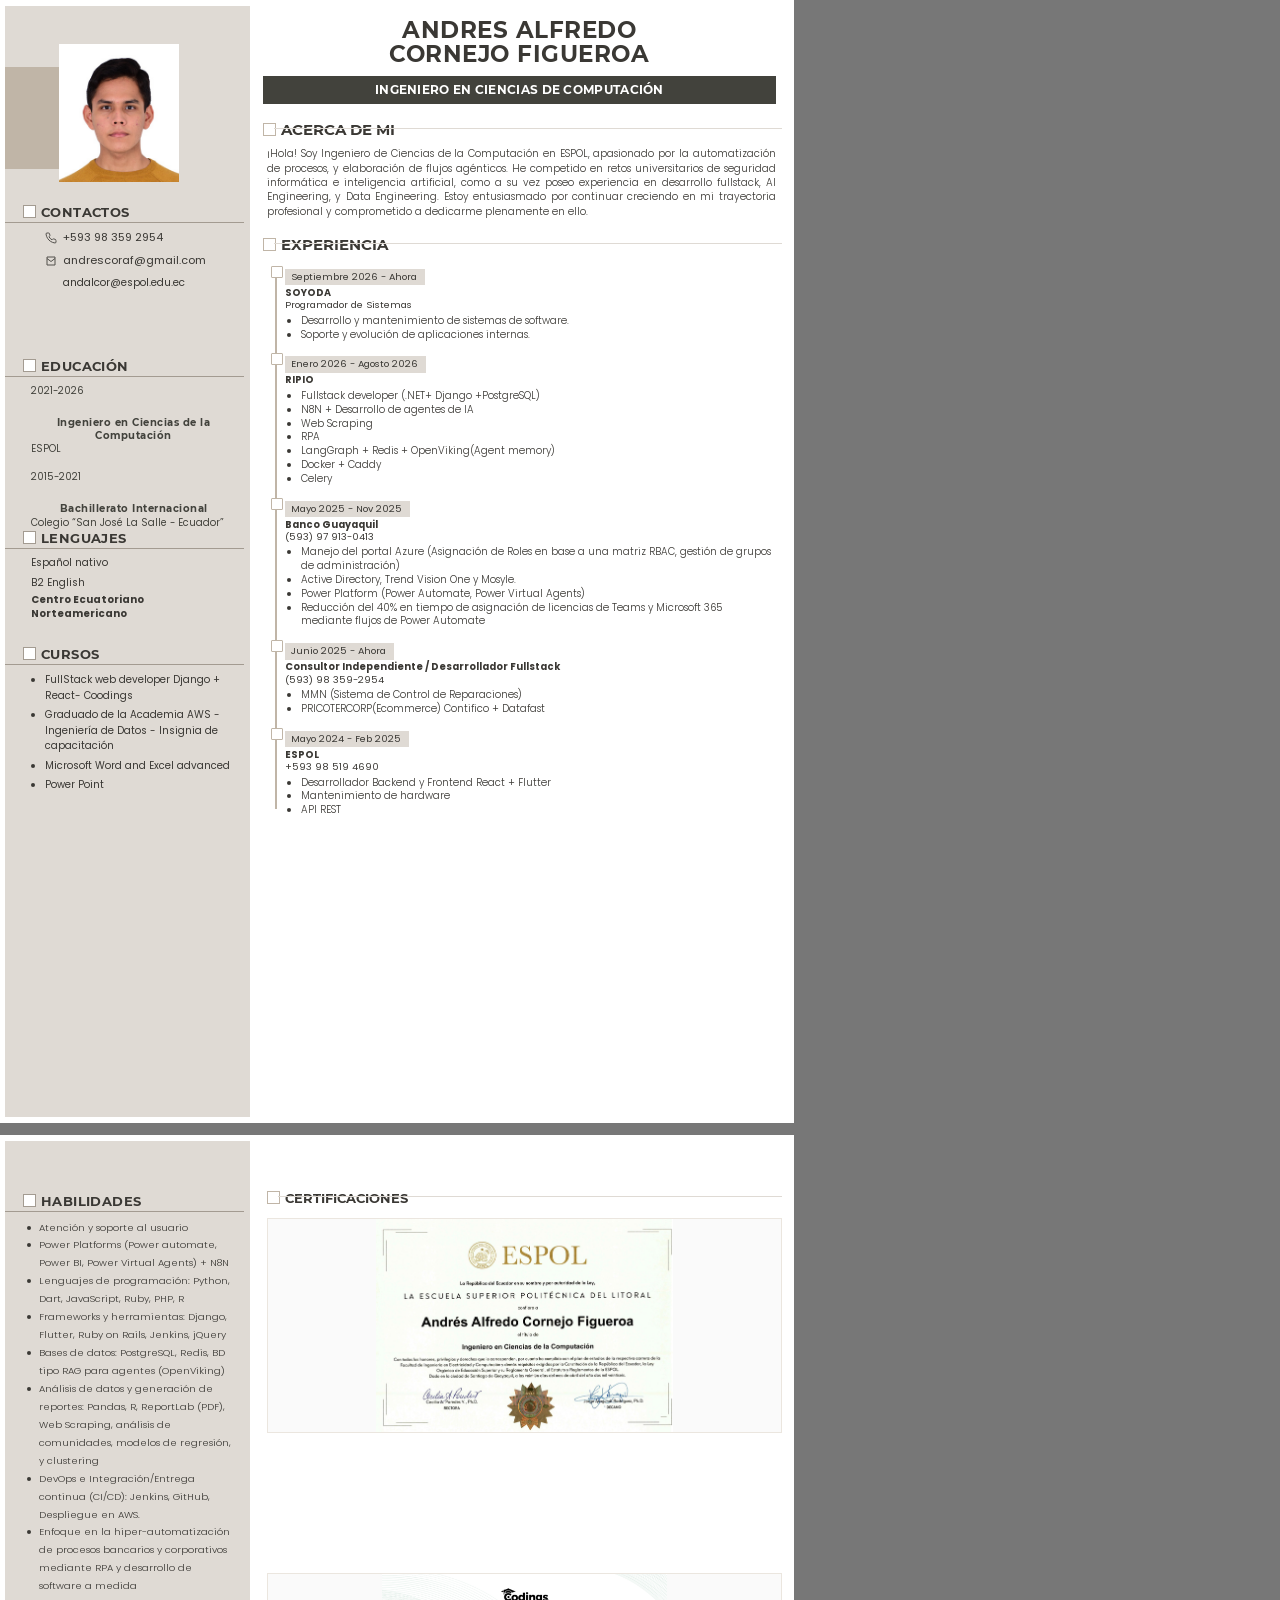
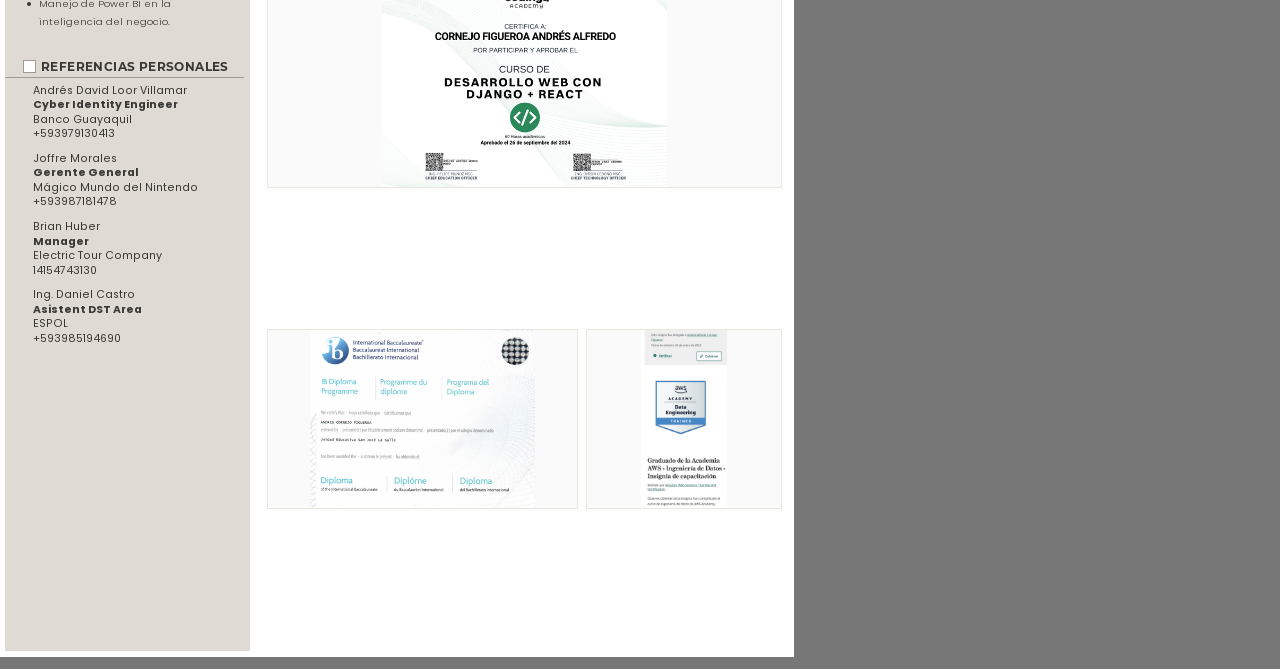
==== cv/cv_canva_style.html @ eb535a84 "Recrear CV con diseño Canva: Soyoda y cierre de Ripio Edita el PDF exportado de Canva conservando fo" ====
<!DOCTYPE html>
<html lang="es">
<head>
  <meta charset="UTF-8" />
  <title>CV Andrés Alfredo Cornejo Figueroa</title>
  <style>
    @font-face {
      font-family: "Poppins";
      src: url("assets/fonts/Poppins-Light.ttf") format("truetype");
      font-weight: 300;
      font-style: normal;
    }
    @font-face {
      font-family: "Poppins";
      src: url("assets/fonts/Poppins-Regular.ttf") format("truetype");
      font-weight: 400;
      font-style: normal;
    }
    @font-face {
      font-family: "Poppins";
      src: url("assets/fonts/Poppins-SemiBold.ttf") format("truetype");
      font-weight: 600;
      font-style: normal;
    }
    @font-face {
      font-family: "Poppins";
      src: url("assets/fonts/Poppins-Bold.ttf") format("truetype");
      font-weight: 700;
      font-style: normal;
    }
    @font-face {
      font-family: "Garet";
      src: url("assets/fonts/Montserrat-Bold.ttf") format("truetype");
      font-weight: 700;
      font-style: normal;
    }

    @page {
      size: A4;
      margin: 0;
    }

    * { box-sizing: border-box; margin: 0; padding: 0; }

    :root {
      --beige: #dfdad4;
      --beige-dark: #c0b5a7;
      --ink: #3a3834;
      --ink-soft: #42423c;
      --line: #a39b91;
      --white: #ffffff;
      --sidebar-w: 245px;
    }

    html, body {
      width: 210mm;
      background: #777;
      color: var(--ink);
      font-family: "Poppins", sans-serif;
      -webkit-print-color-adjust: exact;
      print-color-adjust: exact;
    }

    .page {
      width: 210mm;
      height: 297mm;
      background: var(--white);
      position: relative;
      overflow: hidden;
      page-break-after: always;
      margin: 0 auto 12px;
    }

    .sidebar {
      position: absolute;
      top: 6px;
      left: 5px;
      bottom: 6px;
      width: var(--sidebar-w);
      background: var(--beige);
    }

    .photo-wrap {
      position: absolute;
      top: 38px;
      left: 54px;
      width: 120px;
      height: 138px;
      overflow: hidden;
      background: var(--beige-dark);
    }
    .photo-wrap img {
      width: 100%;
      height: 100%;
      object-fit: cover;
      object-position: center top;
    }

    /* decorative accent behind photo (like original) */
    .photo-accent {
      position: absolute;
      top: 61px;
      left: 0;
      width: 60px;
      height: 102px;
      background: var(--beige-dark);
    }

    .side-section {
      position: absolute;
      left: 18px;
      right: 14px;
    }

    .side-title {
      font-family: "Garet", "Poppins", sans-serif;
      font-weight: 700;
      font-size: 13px;
      letter-spacing: 0.4px;
      text-transform: uppercase;
      margin-bottom: 10px;
      padding-left: 18px;
      position: relative;
    }

    .side-title::before {
      content: "";
      position: absolute;
      left: 0;
      top: 1px;
      width: 11px;
      height: 11px;
      border: 1.5px solid var(--line);
      background: var(--white);
    }

    .side-rule {
      position: absolute;
      left: -18px;
      right: -8px;
      top: 18px;
      border-top: 1.5px solid var(--line);
    }

    .side-title .side-rule { display: block; }

    .contact { top: 198px; }
    .contact p {
      font-size: 11px;
      line-height: 1.35;
      margin: 0 0 8px 22px;
      display: flex;
      align-items: flex-start;
      gap: 6px;
    }
    .contact .ico {
      width: 12px;
      height: 12px;
      margin-top: 2px;
      flex: 0 0 auto;
      opacity: 0.85;
    }

    .edu { top: 352px; }
    .edu-item { margin: 0 0 14px 8px; }
    .edu-item .dates {
      font-size: 9.8px;
      font-weight: 400;
      color: var(--ink-soft);
    }
    .edu-item .name {
      font-size: 9.8px;
      font-weight: 700;
      color: var(--ink-soft);
      line-height: 1.35;
    }
    .edu-item .place {
      font-size: 9.8px;
      font-weight: 400;
      color: var(--ink-soft);
    }

    .langs { top: 524px; }
    .langs p {
      font-size: 10px;
      margin: 0 0 6px 8px;
      line-height: 1.35;
    }
    .langs .place {
      font-weight: 700;
      margin-top: -2px;
    }

    .cursos { top: 640px; }
    .cursos ul {
      list-style: disc;
      margin-left: 22px;
      font-size: 10px;
      line-height: 1.55;
    }
    .cursos li { margin-bottom: 4px; }

    /* RIGHT COLUMN */
    .main {
      position: absolute;
      left: calc(var(--sidebar-w) + 18px);
      right: 18px;
      top: 0;
      bottom: 0;
    }

    .name {
      font-family: "Garet", "Poppins", sans-serif;
      font-weight: 700;
      font-size: 23px;
      line-height: 1.05;
      text-align: center;
      margin-top: 18px;
      letter-spacing: 0.5px;
    }

    .role-bar {
      margin: 10px auto 0;
      background: #42423c;
      color: #fff;
      text-align: center;
      font-family: "Garet", "Poppins", sans-serif;
      font-weight: 700;
      font-size: 11.5px;
      letter-spacing: 0.3px;
      padding: 7px 10px;
      width: 100%;
    }

    .main-title {
      font-family: "Garet", "Poppins", sans-serif;
      font-weight: 700;
      font-size: 15px;
      text-transform: uppercase;
      margin: 16px 0 8px;
      padding-left: 18px;
      position: relative;
    }
    .main-title::before {
      content: "";
      position: absolute;
      left: 0;
      top: 3px;
      width: 11px;
      height: 11px;
      border: 1.5px solid var(--beige-dark);
      background: var(--white);
    }
    .main-title::after {
      content: "";
      position: absolute;
      left: 11px;
      right: -6px;
      top: 8px;
      border-top: 1.5px solid var(--beige);
    }

    .about {
      font-family: "Poppins", sans-serif;
      font-weight: 300;
      font-size: 10.1px;
      line-height: 1.42;
      text-align: justify;
      margin-left: 4px;
    }

    .timeline {
      position: relative;
      margin-top: 4px;
      margin-left: 8px;
      padding-left: 14px;
    }
    .timeline::before {
      content: "";
      position: absolute;
      left: 4px;
      top: 10px;
      bottom: 8px;
      width: 1.5px;
      background: var(--beige-dark);
    }

    .job {
      position: relative;
      margin-bottom: 8px;
    }
    .job::before {
      content: "";
      position: absolute;
      left: -14px;
      top: 4px;
      width: 10px;
      height: 10px;
      border: 1.5px solid var(--beige-dark);
      background: var(--white);
      border-radius: 1px;
      z-index: 1;
    }

    .job-date {
      display: inline-block;
      background: var(--beige);
      font-size: 9.6px;
      padding: 2px 8px 2px 6px;
      margin-bottom: 1px;
      line-height: 1.3;
    }
    .job-company {
      font-size: 9.6px;
      font-weight: 700;
      line-height: 1.3;
    }
    .job-role {
      font-size: 9.6px;
      font-weight: 400;
      line-height: 1.3;
      margin-bottom: 2px;
    }
    .job ul {
      list-style: disc;
      margin: 2px 0 0 16px;
      font-family: "Poppins", sans-serif;
      font-weight: 300;
      font-size: 10px;
      line-height: 1.38;
    }

    /* PAGE 2 */
    .skills { top: 52px; }
    .skills ul {
      list-style: none;
      margin: 8px 0 0 4px;
      font-family: "Poppins", sans-serif;
      font-weight: 300;
      font-size: 9.7px;
      line-height: 1.85;
    }
    .skills li {
      position: relative;
      padding-left: 12px;
    }
    .skills li::before {
      content: "";
      position: absolute;
      left: 0;
      top: 7px;
      width: 4px;
      height: 4px;
      background: var(--ink);
      border-radius: 50%;
    }

    .refs { top: 518px; }
    .ref {
      margin: 0 0 10px 10px;
      font-size: 10.8px;
      line-height: 1.35;
    }
    .ref .rname { font-weight: 400; }
    .ref .rrole { font-weight: 700; }
    .ref .rorg, .ref .rphone { font-weight: 400; }

    .certs {
      position: absolute;
      left: calc(var(--sidebar-w) + 22px);
      right: 12px;
      top: 55px;
      bottom: 18px;
    }
    .certs h2 {
      font-family: "Garet", "Poppins", sans-serif;
      font-weight: 700;
      font-size: 13px;
      margin-bottom: 12px;
      padding-left: 18px;
      position: relative;
    }
    .certs h2::before {
      content: "";
      position: absolute;
      left: 0;
      top: 1px;
      width: 11px;
      height: 11px;
      border: 1.5px solid var(--beige-dark);
      background: var(--white);
    }
    .certs h2::after {
      content: "";
      position: absolute;
      left: 11px;
      right: 0;
      top: 6px;
      border-top: 1.5px solid var(--beige);
    }
    .cert-grid {
      display: grid;
      grid-template-columns: 1fr;
      gap: 10px;
      height: calc(100% - 28px);
    }
    .cert-grid img {
      width: 100%;
      height: auto;
      max-height: 215px;
      object-fit: contain;
      object-position: center top;
      background: #fafafa;
      border: 1px solid #ebe6df;
    }
    .cert-bottom {
      display: grid;
      grid-template-columns: 1.35fr 0.85fr;
      gap: 8px;
      align-items: start;
    }
    .cert-bottom img { max-height: 180px; }

    @media print {
      html, body { background: none; width: auto; }
      .page { margin: 0; box-shadow: none; }
    }
  </style>
</head>
<body>
  <!-- PAGE 1 -->
  <section class="page">
    <div class="sidebar">
      <div class="photo-accent"></div>
      <div class="photo-wrap">
        <img src="assets/foto.jpg" alt="Foto de Andrés Cornejo" />
      </div>

      <div class="side-section contact">
        <div class="side-title">CONTACTOS<span class="side-rule"></span></div>
        <p>
          <svg class="ico" viewBox="0 0 24 24" fill="none" stroke="#3a3834" stroke-width="2"><path d="M22 16.9v3a2 2 0 0 1-2.2 2 19.8 19.8 0 0 1-8.6-3.1 19.5 19.5 0 0 1-6-6A19.8 19.8 0 0 1 2.1 4.2 2 2 0 0 1 4.1 2h3a2 2 0 0 1 2 1.7c.1.9.3 1.8.6 2.6a2 2 0 0 1-.5 2.1L8 9.6a16 16 0 0 0 6 6l1.2-1.2a2 2 0 0 1 2.1-.5c.8.3 1.7.5 2.6.6a2 2 0 0 1 1.7 2z"/></svg>
          +593 98 359 2954
        </p>
        <p>
          <svg class="ico" viewBox="0 0 24 24" fill="none" stroke="#3a3834" stroke-width="2"><path d="M4 4h16v16H4z"/><path d="m4 7 8 6 8-6"/></svg>
          andrescoraf@gmail.com
        </p>
        <p style="margin-left:40px;font-size:10.5px;">andalcor@espol.edu.ec</p>
      </div>

      <div class="side-section edu">
        <div class="side-title">EDUCACIÓN<span class="side-rule"></span></div>
        <div class="edu-item">
          <div class="dates">2021-2026</div>
          <div class="name">Ingeniero en Ciencias de la<br/>Computación</div>
          <div class="place">ESPOL</div>
        </div>
        <div class="edu-item">
          <div class="dates">2015-2021</div>
          <div class="name">Bachillerato Internacional</div>
          <div class="place">Colegio “San José La Salle - Ecuador”</div>
        </div>
      </div>

      <div class="side-section langs">
        <div class="side-title">LENGUAJES<span class="side-rule"></span></div>
        <p>Español nativo</p>
        <p>B2 English</p>
        <p class="place">Centro Ecuatoriano Norteamericano</p>
      </div>

      <div class="side-section cursos">
        <div class="side-title">CURSOS<span class="side-rule"></span></div>
        <ul>
          <li>FullStack web developer Django + React- Coodings</li>
          <li>Graduado de la Academia AWS - Ingeniería de Datos - Insignia de capacitación</li>
          <li>Microsoft Word and Excel advanced</li>
          <li>Power Point</li>
        </ul>
      </div>
    </div>

    <div class="main">
      <div class="name">ANDRES ALFREDO<br/>CORNEJO FIGUEROA</div>
      <div class="role-bar">INGENIERO EN CIENCIAS DE COMPUTACIÓN</div>

      <h2 class="main-title">ACERCA DE MI</h2>
      <p class="about">
        ¡Hola! Soy Ingeniero de Ciencias de la Computación en ESPOL,
        apasionado por la automatización de procesos, y elaboración
        de flujos agénticos. He competido en retos universitarios de
        seguridad informática e inteligencia artificial, como a su vez
        poseo experiencia en desarrollo fullstack, AI Engineering, y Data
        Engineering. Estoy entusiasmado por continuar creciendo en mi
        trayectoria profesional y comprometido a dedicarme
        plenamente en ello.
      </p>

      <h2 class="main-title">EXPERIENCIA</h2>
      <div class="timeline">
        <div class="job">
          <div class="job-date">Septiembre 2026 - Ahora</div>
          <div class="job-company">SOYODA</div>
          <div class="job-role">Programador de Sistemas</div>
          <ul>
            <li>Desarrollo y mantenimiento de sistemas de software.</li>
            <li>Soporte y evolución de aplicaciones internas.</li>
          </ul>
        </div>

        <div class="job">
          <div class="job-date">Enero 2026 - Agosto 2026</div>
          <div class="job-company">RIPIO</div>
          <ul>
            <li>Fullstack developer (.NET+ Django +PostgreSQL)</li>
            <li>N8N + Desarrollo de agentes de IA</li>
            <li>Web Scraping</li>
            <li>RPA</li>
            <li>LangGraph + Redis + OpenViking(Agent memory)</li>
            <li>Docker + Caddy</li>
            <li>Celery</li>
          </ul>
        </div>

        <div class="job">
          <div class="job-date">Mayo 2025 - Nov 2025</div>
          <div class="job-company">Banco Guayaquil</div>
          <div class="job-role">(593) 97 913-0413</div>
          <ul>
            <li>Manejo del portal Azure (Asignación de Roles en base a una matriz RBAC, gestión de grupos de administración)</li>
            <li>Active Directory, Trend Vision One y Mosyle.</li>
            <li>Power Platform (Power Automate, Power Virtual Agents)</li>
            <li>Reducción del 40% en tiempo de asignación de licencias de Teams y Microsoft 365 mediante flujos de Power Automate</li>
          </ul>
        </div>

        <div class="job">
          <div class="job-date">Junio 2025 - Ahora</div>
          <div class="job-company">Consultor Independiente / Desarrollador Fullstack</div>
          <div class="job-role">(593) 98 359-2954</div>
          <ul>
            <li>MMN (Sistema de Control de Reparaciones)</li>
            <li>PRICOTERCORP(Ecommerce) Contifico + Datafast</li>
          </ul>
        </div>

        <div class="job">
          <div class="job-date">Mayo 2024 - Feb 2025</div>
          <div class="job-company">ESPOL</div>
          <div class="job-role">+593 98 519 4690</div>
          <ul>
            <li>Desarrollador Backend y Frontend React + Flutter</li>
            <li>Mantenimiento de hardware</li>
            <li>API REST</li>
          </ul>
        </div>
      </div>
    </div>
  </section>

  <!-- PAGE 2 -->
  <section class="page">
    <div class="sidebar" style="top:6px;bottom:6px;">
      <div class="side-section skills">
        <div class="side-title">HABILIDADES<span class="side-rule"></span></div>
        <ul>
          <li>Atención y soporte al usuario</li>
          <li>Power Platforms (Power automate, Power BI, Power Virtual Agents) + N8N</li>
          <li>Lenguajes de programación: Python, Dart, JavaScript, Ruby, PHP, R</li>
          <li>Frameworks y herramientas: Django, Flutter, Ruby on Rails, Jenkins, jQuery</li>
          <li>Bases de datos: PostgreSQL, Redis, BD tipo RAG para agentes (OpenViking)</li>
          <li>Análisis de datos y generación de reportes: Pandas, R, ReportLab (PDF), Web Scraping, análisis de comunidades, modelos de regresión, y clustering</li>
          <li>DevOps e Integración/Entrega continua (CI/CD): Jenkins, GitHub, Despliegue en AWS.</li>
          <li>Enfoque en la hiper-automatización de procesos bancarios y corporativos mediante RPA y desarrollo de software a medida</li>
          <li>Manejo de Power BI en la inteligencia del negocio.</li>
        </ul>
      </div>

      <div class="side-section refs">
        <div class="side-title" style="font-size:12px;">REFERENCIAS PERSONALES<span class="side-rule"></span></div>
        <div class="ref">
          <div class="rname">Andrés David Loor Villamar</div>
          <div class="rrole">Cyber Identity Engineer</div>
          <div class="rorg">Banco Guayaquil</div>
          <div class="rphone">+593979130413</div>
        </div>
        <div class="ref">
          <div class="rname">Joffre Morales</div>
          <div class="rrole">Gerente General</div>
          <div class="rorg">Mágico Mundo del Nintendo</div>
          <div class="rphone">+593987181478</div>
        </div>
        <div class="ref">
          <div class="rname">Brian Huber</div>
          <div class="rrole">Manager</div>
          <div class="rorg">Electric Tour Company</div>
          <div class="rphone">14154743130</div>
        </div>
        <div class="ref">
          <div class="rname">Ing. Daniel Castro</div>
          <div class="rrole">Asistent DST Area</div>
          <div class="rorg">ESPOL</div>
          <div class="rphone">+593985194690</div>
        </div>
      </div>
    </div>

    <div class="certs">
      <h2>CERTIFICACIONES</h2>
      <div class="cert-grid">
        <img src="assets/cert_espol.png" alt="Título ESPOL" />
        <img src="assets/cert_codings.png" alt="Certificado Codings Django + React" />
        <div class="cert-bottom">
          <img src="assets/cert_ib.png" alt="Diploma Bachillerato Internacional" />
          <img src="assets/cert_aws.png" alt="AWS Academy Data Engineering" />
        </div>
      </div>
    </div>
  </section>
</body>
</html>
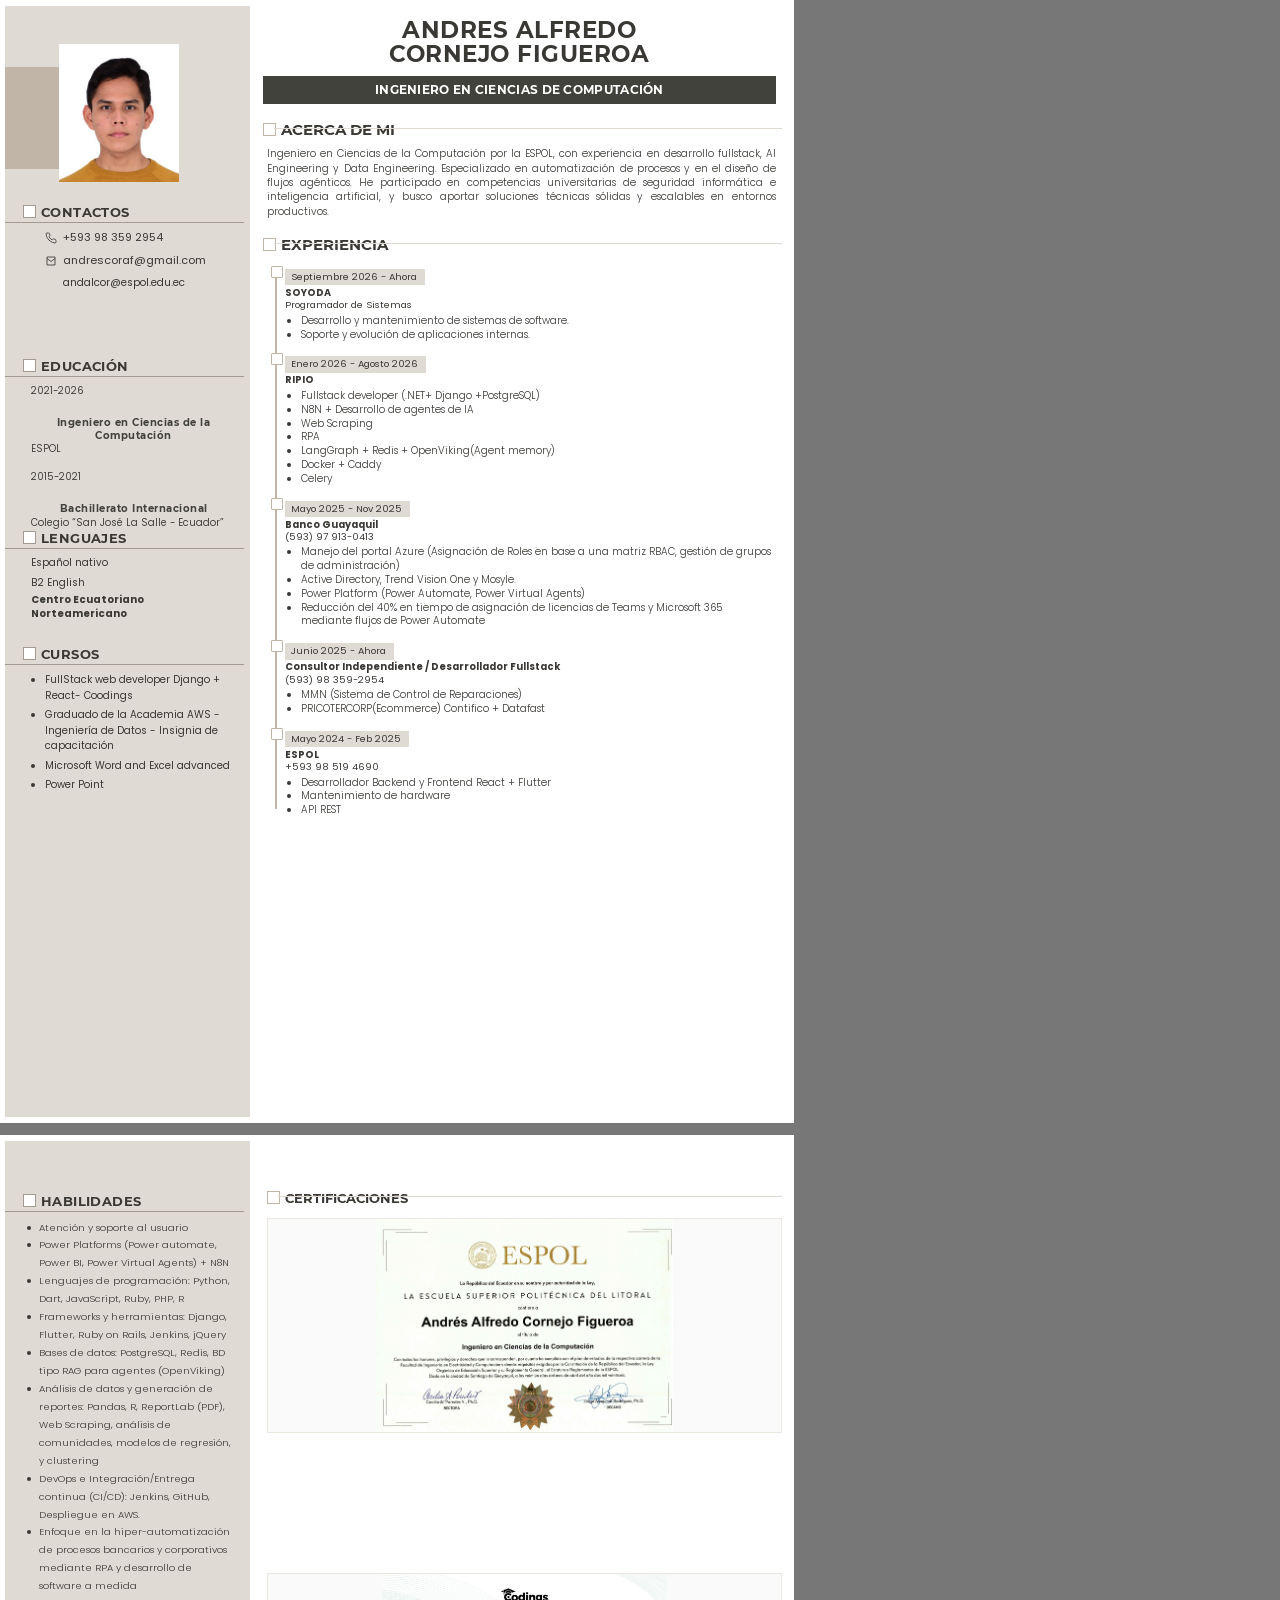
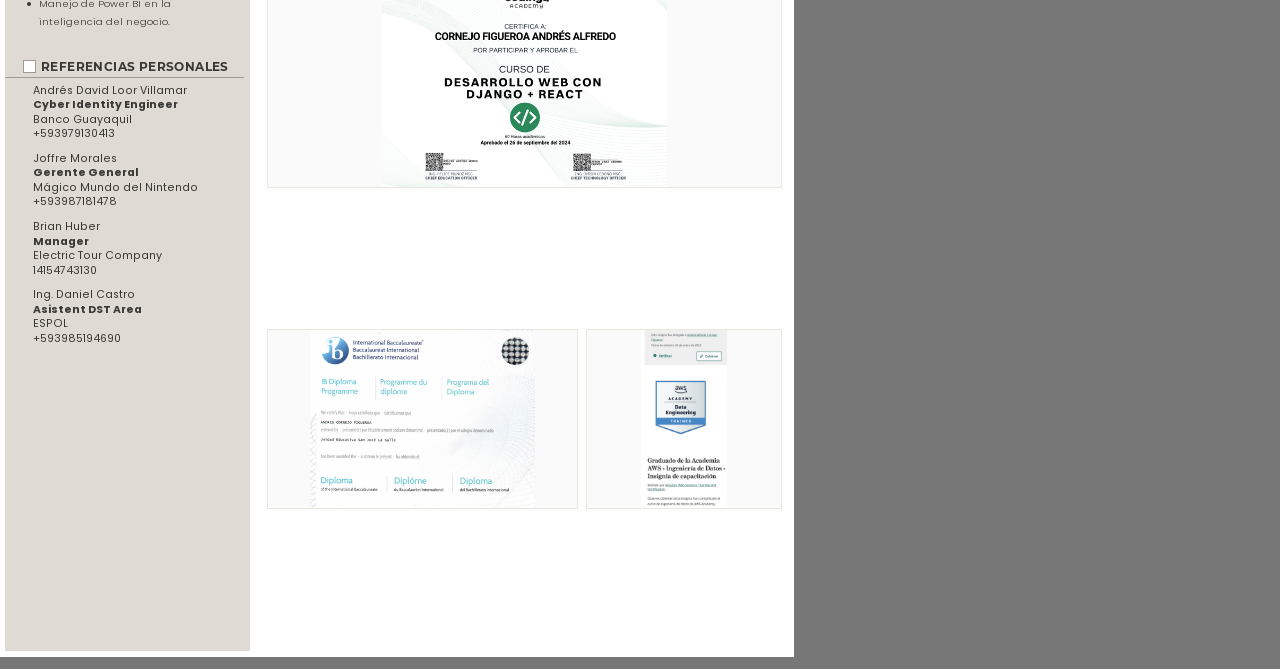
==== commit ceda259c: "Profesionalizar la introducción del CV Reemplaza el saludo informal «¡Hola!» por un perfil más forma" ====
--- a/cv/cv_canva_style.html
+++ b/cv/cv_canva_style.html
@@ -487,14 +487,12 @@
 
       <h2 class="main-title">ACERCA DE MI</h2>
       <p class="about">
-        ¡Hola! Soy Ingeniero de Ciencias de la Computación en ESPOL,
-        apasionado por la automatización de procesos, y elaboración
-        de flujos agénticos. He competido en retos universitarios de
-        seguridad informática e inteligencia artificial, como a su vez
-        poseo experiencia en desarrollo fullstack, AI Engineering, y Data
-        Engineering. Estoy entusiasmado por continuar creciendo en mi
-        trayectoria profesional y comprometido a dedicarme
-        plenamente en ello.
+        Ingeniero en Ciencias de la Computación por la ESPOL, con experiencia
+        en desarrollo fullstack, AI Engineering y Data Engineering. Especializado
+        en automatización de procesos y en el diseño de flujos agénticos. He
+        participado en competencias universitarias de seguridad informática e
+        inteligencia artificial, y busco aportar soluciones técnicas sólidas y
+        escalables en entornos productivos.
       </p>
 
       <h2 class="main-title">EXPERIENCIA</h2>
